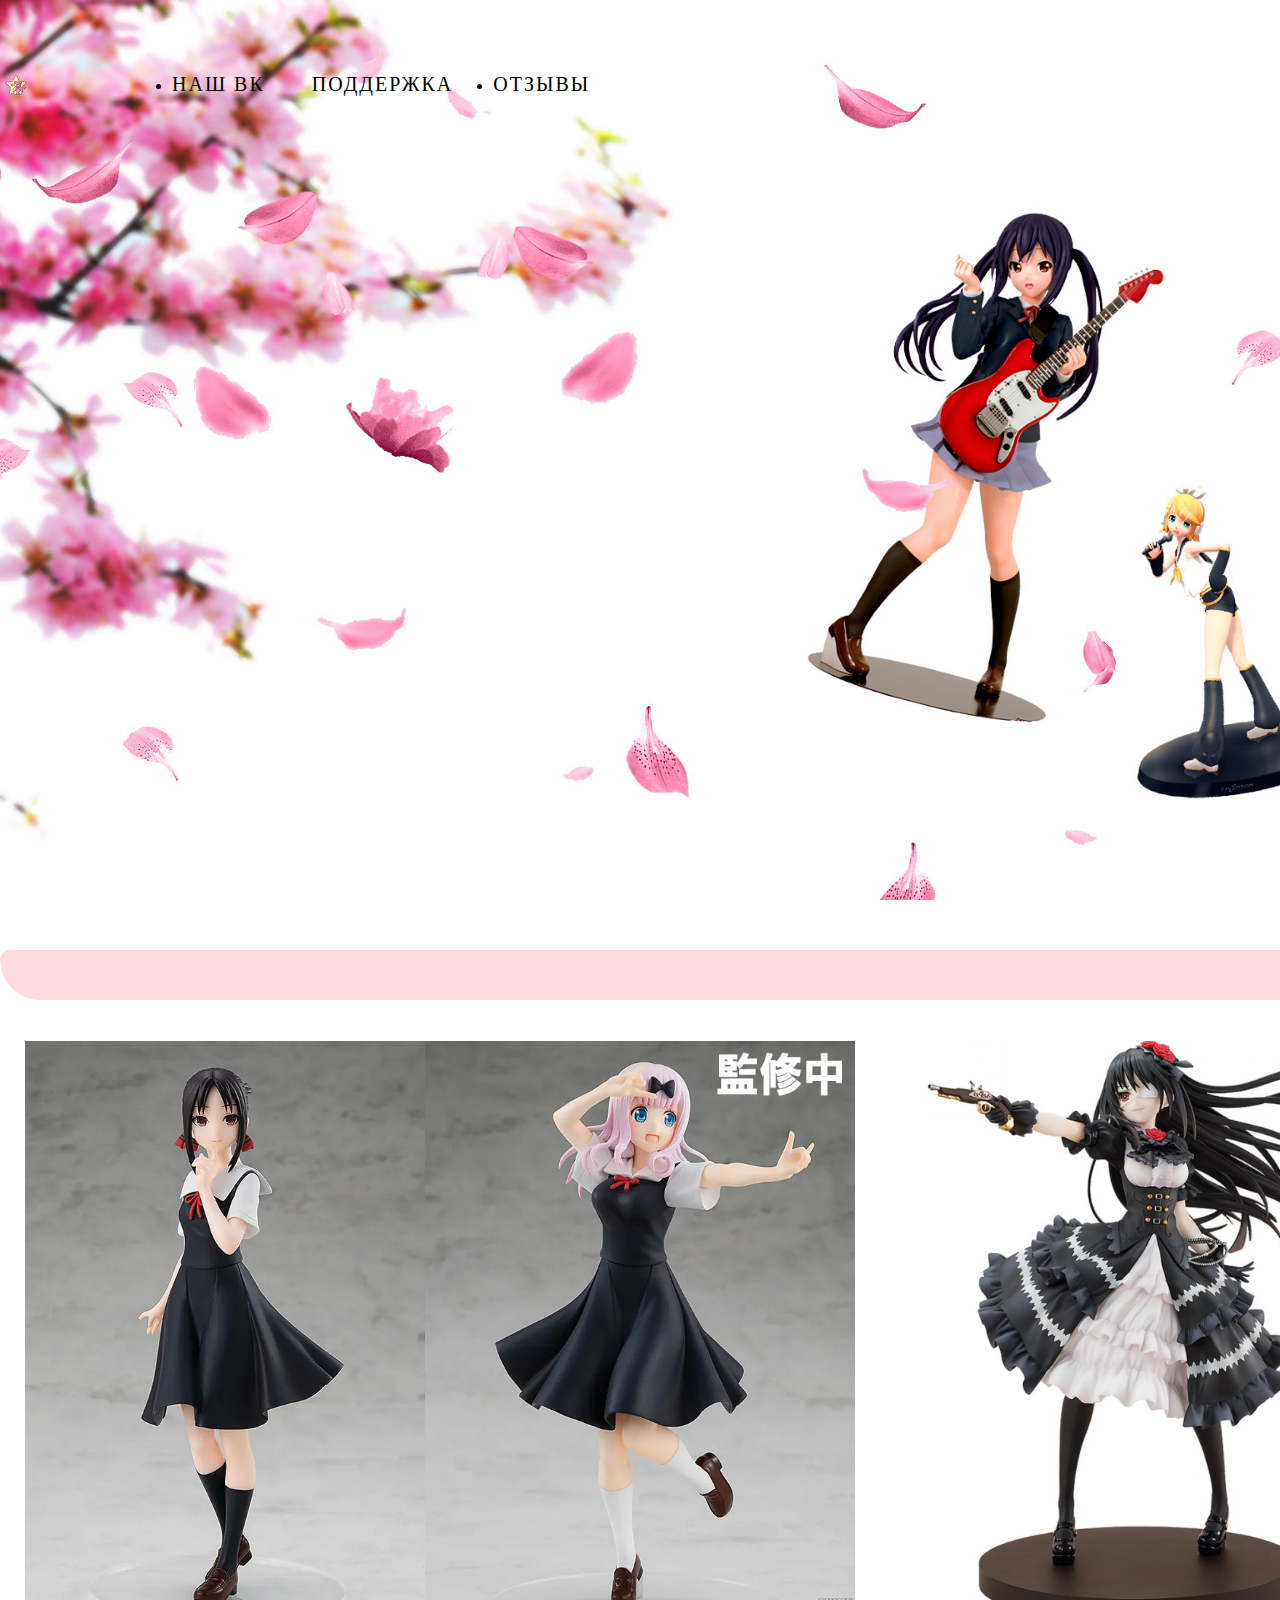
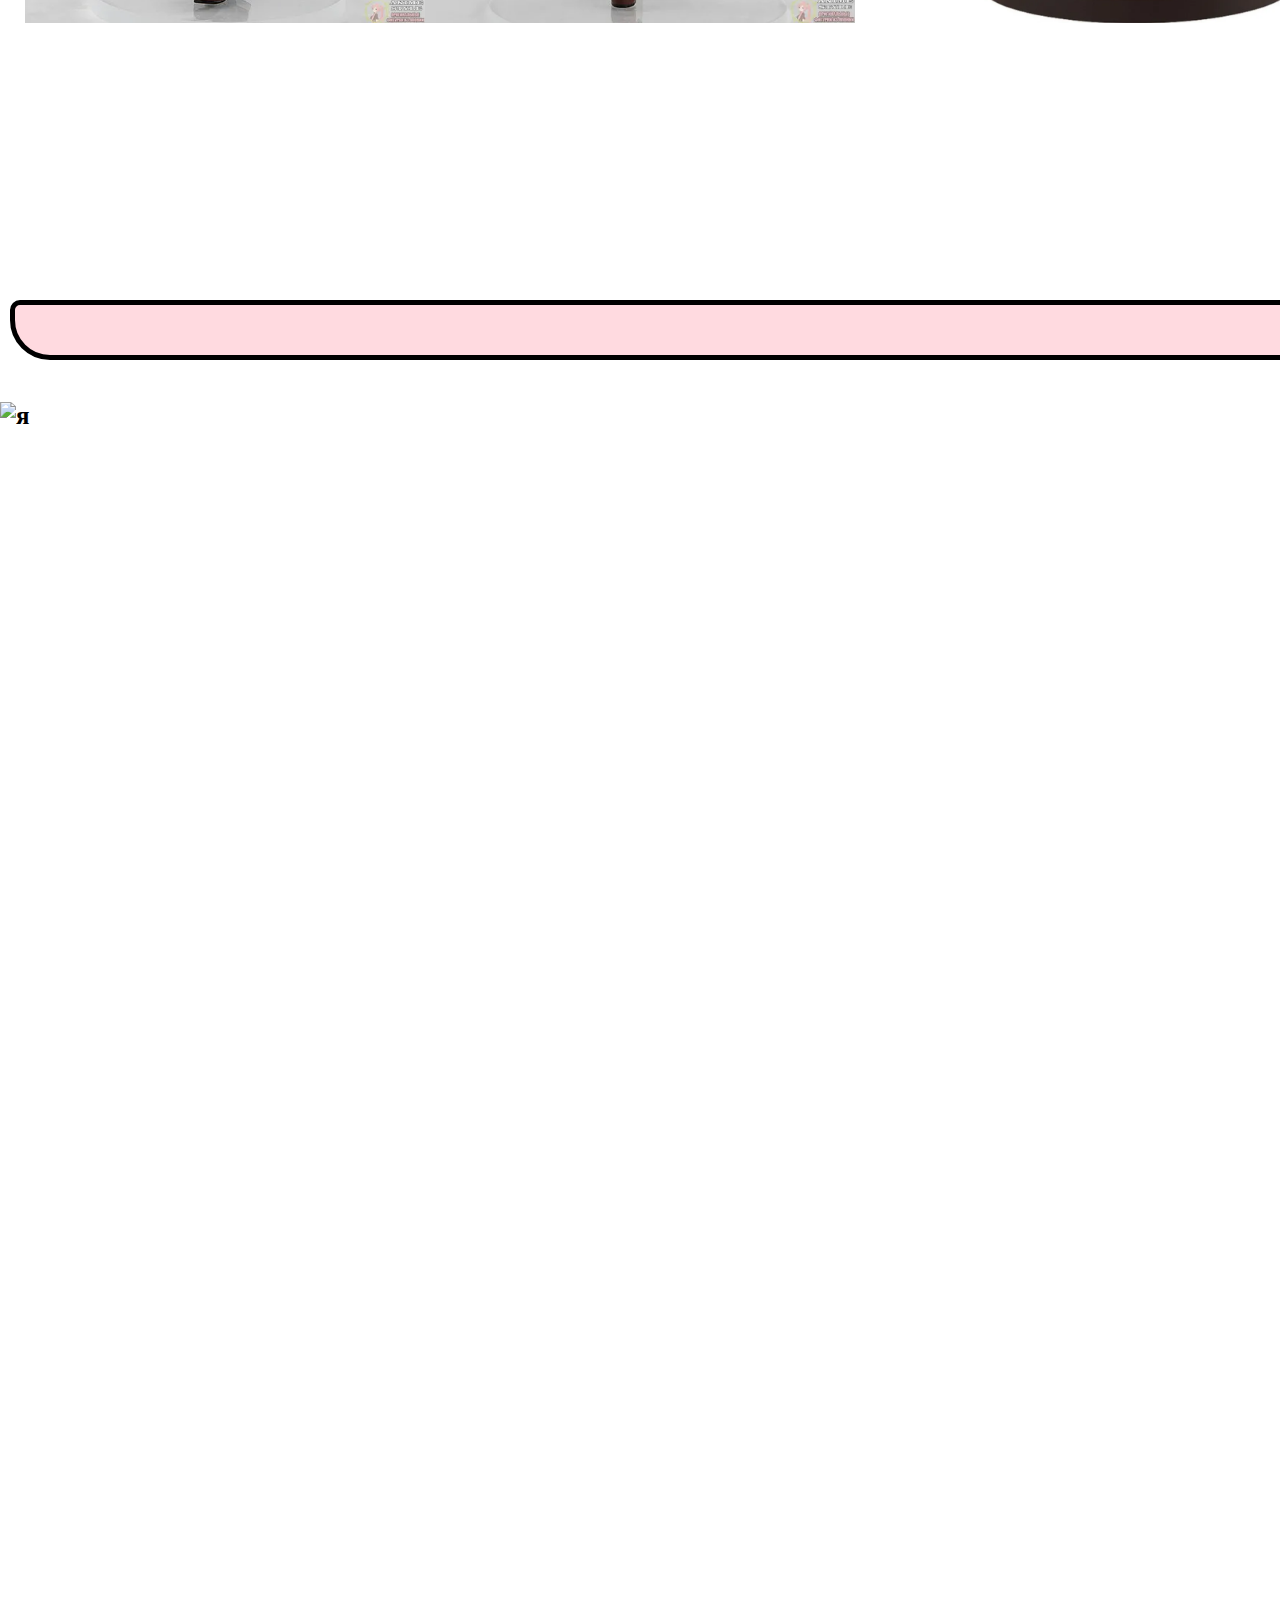
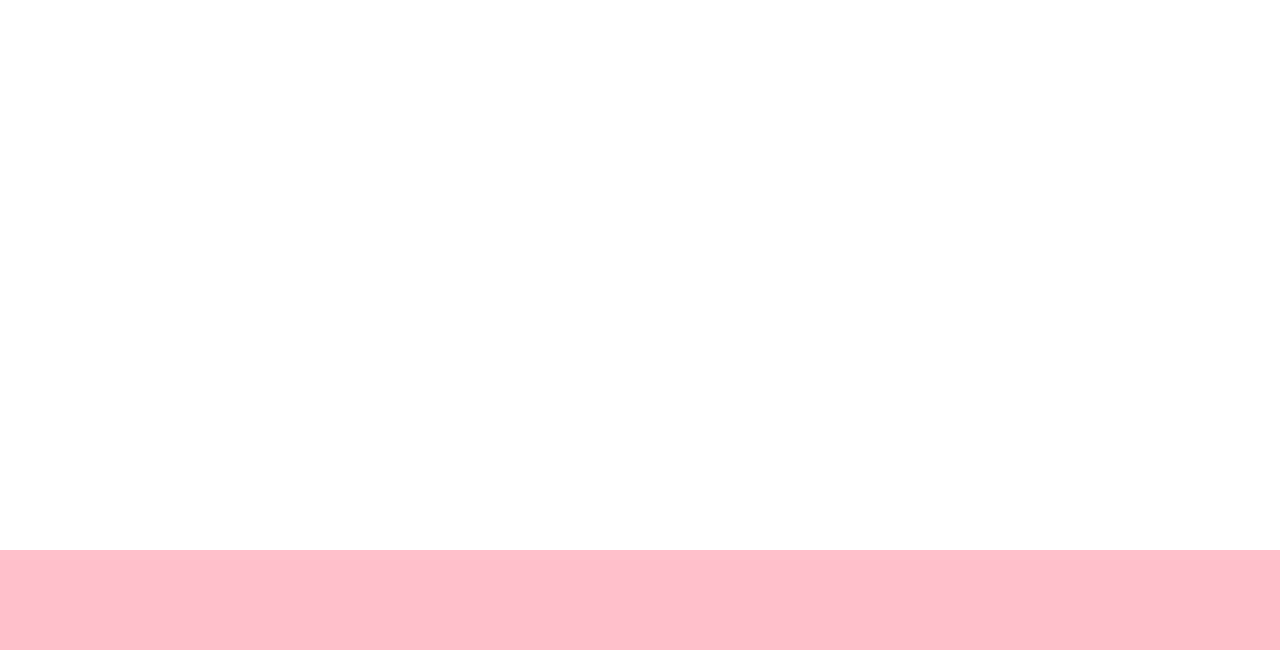
==== index.html @ 80f23e6b "Add files via upload" ====
<!DOCTYPE html>

<html>

<head>
    <meta charset="utf-8">
    <link rel="stylesheet" type="text/css" href="css/css.css">
    <link rel="icon" type="image/png" href="img/favicon.png">
    <meta name="discription" content="Информация обо мне">
    <meta name="kaywords" content="Я,Ирина,Напалкова,Информация,Мне">
<title>Магазин фигурок</title>
</head>

<body>


<header id="header" class="header">
<div class="container">
    <div class="nav">
        <img src="img/favicon.png" alt=bck class="logo">
        <ul class="menu">
            <li     >
                <a href="https://vk.com/we_can_change">
                     наш ВК
                </a>
                <a href="https://github.com/IrinaMacc/site">
                    <i class="fi fi-brands-github"> </i>
                    Поддержка

                </a>
            </li>
            <li>
                <a href="#">
                        Отзывы
                </a>
            </li>
            

        </ul>
        <a href="tel:+79613530724" class="tell">
            +79613530724 
        </a>

    </div>
    <div class="offer">
    
        
        <a href="#" class="btn"></a>

</div>
</header>
<section id="ABOUT" class="ABOUT">
    <p class="gg">
    <div class="container">
        <div class="desc-left">

  
                
           
          
                
              
            </p> 
            <div class="photo"style="text-align: center;">
                <img src="img/anime1.webp"alt="я" 
                width="400px">
                <img src="img/anime2.webp" alt="я"
                width="430px">
                <img src="img/anime4.webp" alt="я"
                width="570px">


                
            </div>
            </section>

            
        
        <a href="#" class="btn"></a>

<section id="somthing" class="somthing">
    <p class="ff">
    <div class="container">
        <div class="desc-right">
            
     
            <h5 class="ira" >
             
            </p>    
            <img src="img/image.png" alt="я"
                width="1400px" height="400px">
                </div>
            </div>  

            <div class="red">
        
    
    </div>

          
            </section>

<section id="about" class="about">
<div class="container">

</div>
</section>

<footer id="footer" class="footer">
    <div class="container"> 

    </div>
</footer>


</body>

</html>
---- css/css.css ----
body{
    padding: 0;
    margin: 0;  
}
h1 {
    color: pink;
}

.irina{
    font-size: 30px;
}
.ira{
    font-size: 25px;
}
.container{
    width: 1170px;
    margin: 0 ;
}
section{
    width: 100%;
    height: 100vh;
    margin-top: 50px;
}
.header {
     background: url('../img/11.jpg') no-repeat center ;
      width: 100%;
      height: 100vh;
     background-size: cover;
}
header a {
    color: #fff;
}
.menu {
    display: flex;
}
  text-transform:uppercase;
}
/*    все капс/
    text-decoration: none;
/    без нижнего подчеркивания*/
    font-size:14px;
}
.menu {
    display: flex;
}
.menu li a {
    text-transform: uppercase;
    text-decoration: none;
    font-size: 20px;
    letter-spacing: 0.1em;
}
.menu li a{
    margin-right: 40px;
    color: black;
}
.tell{
    font-size: 20px;
    text-decoration: none;
    margin-left: auto;
    letter-spacing: 0.1em;
}
.nav {
    display: flex;
    align-items: center;
    padding-top: 57px;
}
.logo{
    margin-right: 100px;
}
.description {
    display: flex;
    justify-content: space-between;
}
.gg {
    font-family: 'Open Sans';
    font-weight: 300px;
    text-align: justify;
    line-height: 1.62em;
    background: rgba(255, 182, 193, 0.5);
    border:5px: solid black;
    width: 100%;
    
    padding: 25px;
    border-radius: 10px 20px 30px 40px;

}
.ff {
    font-family: 'Open Sans';
    font-weight: 300px;
    text-align: justify;
    line-height: 1.62em;
    background: rgba(255, 182, 193, 0.5);
    border:5px solid black;
    width: 100%;
    margin: 10px;
    padding: 25px;
    border-radius: 10px 20px 30px 40px;
}

.footer{
    height: 100px;
    width: 100%;
    background-color: pink;
    margin-top: auto;
}
.photo{
    display: flex;
   justify-content:space-around;
  padding: 25px;
    
}
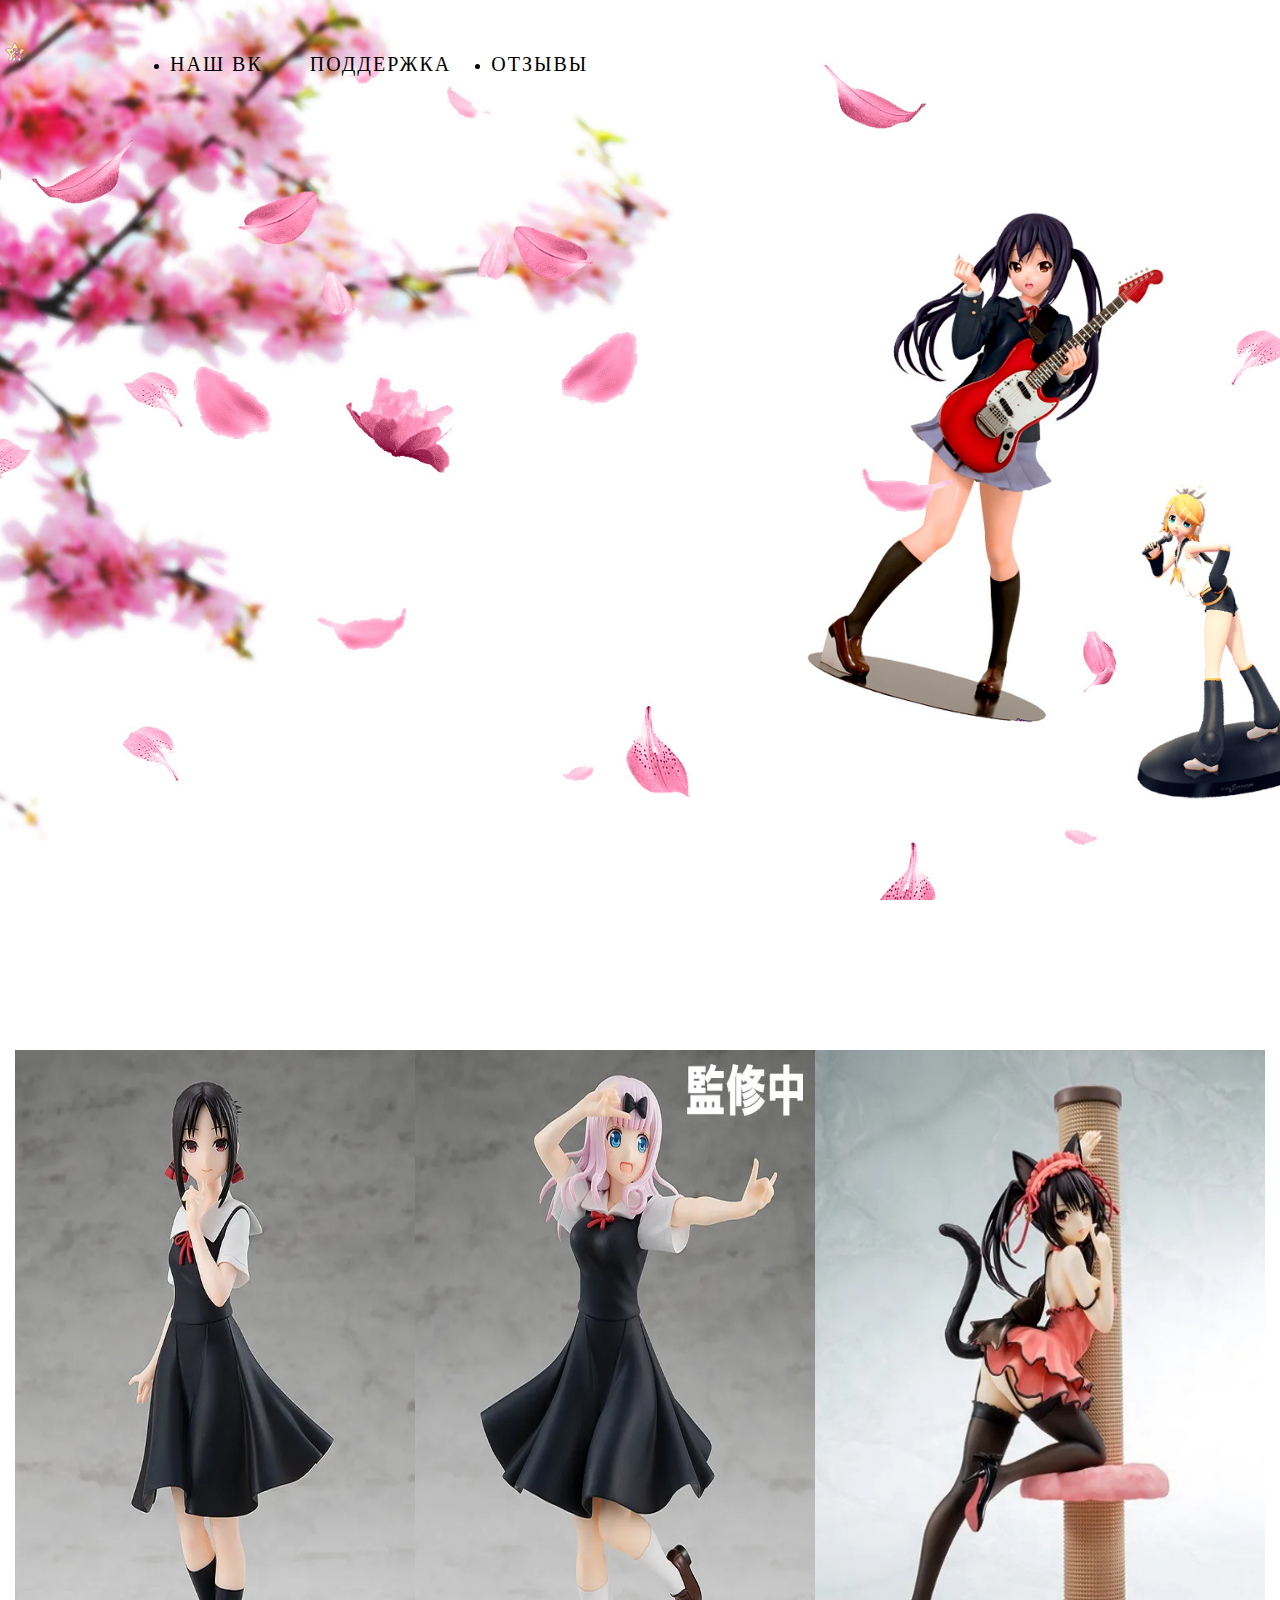
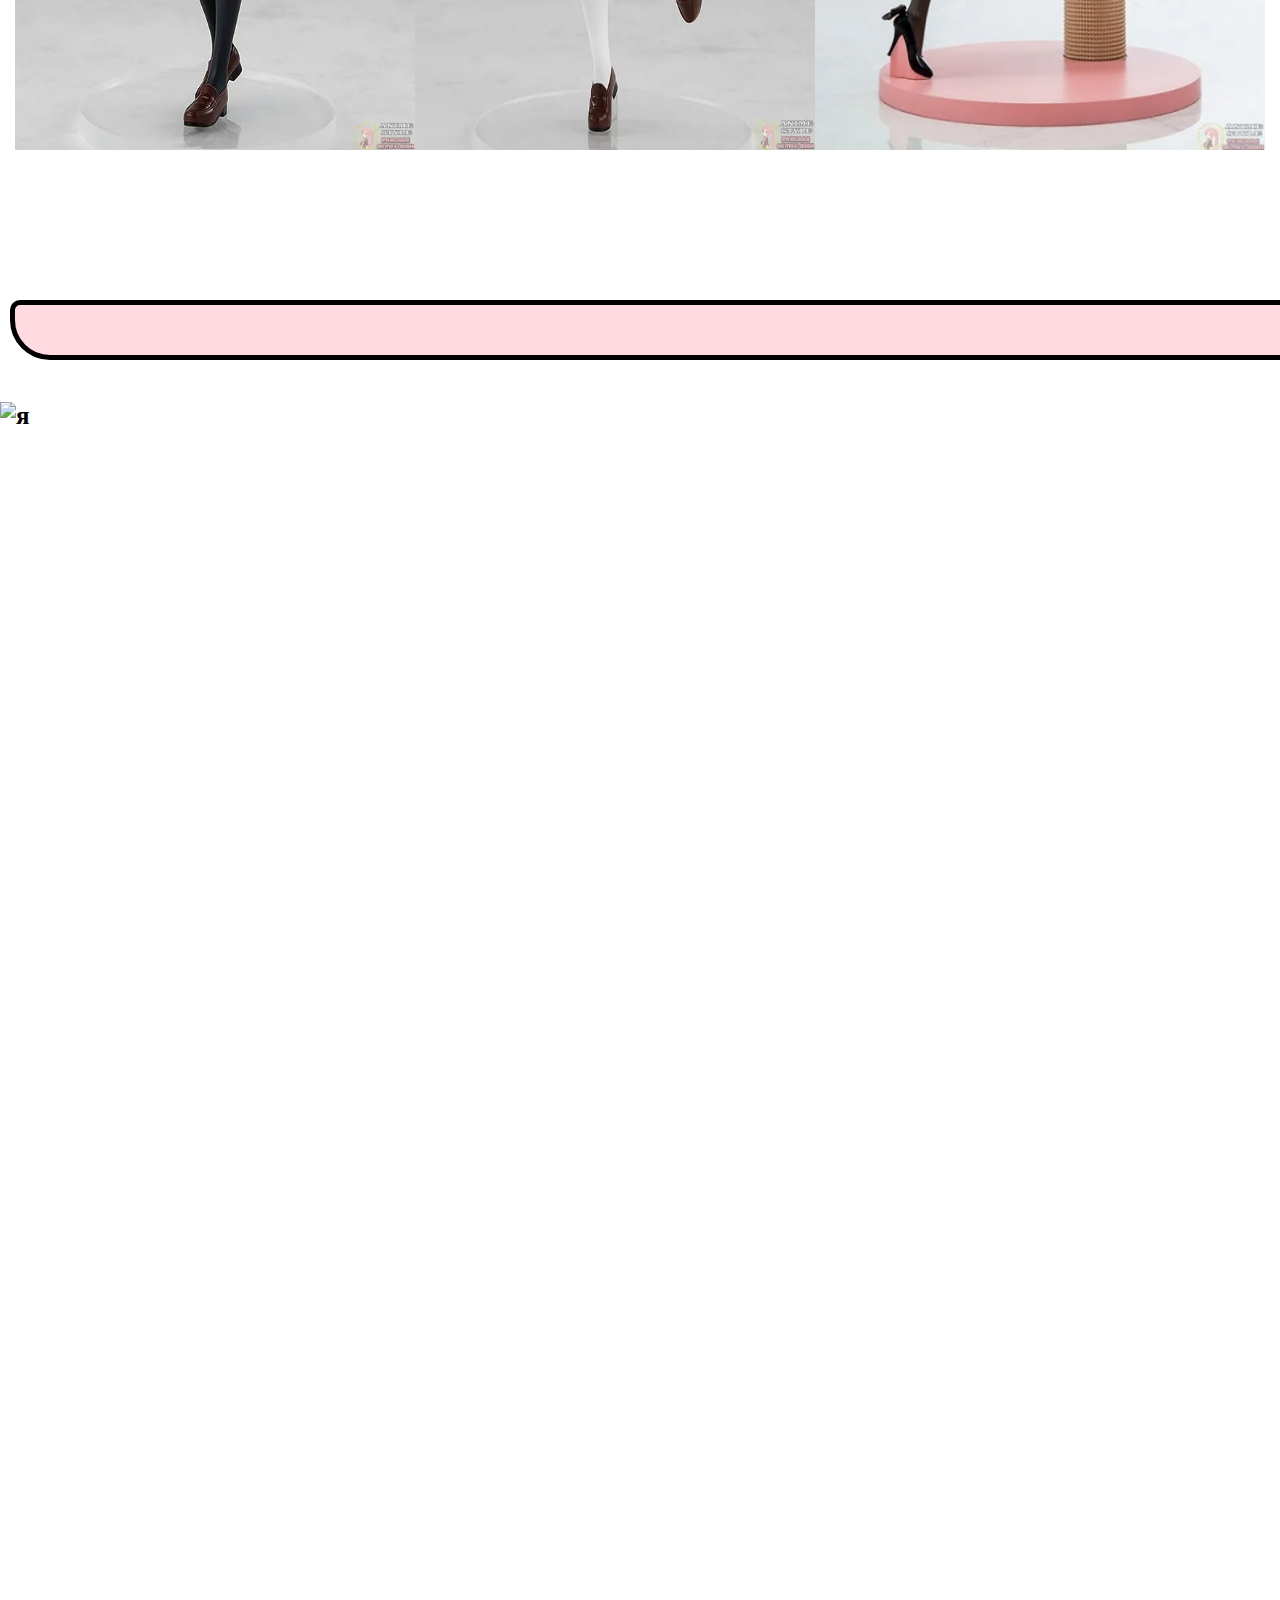
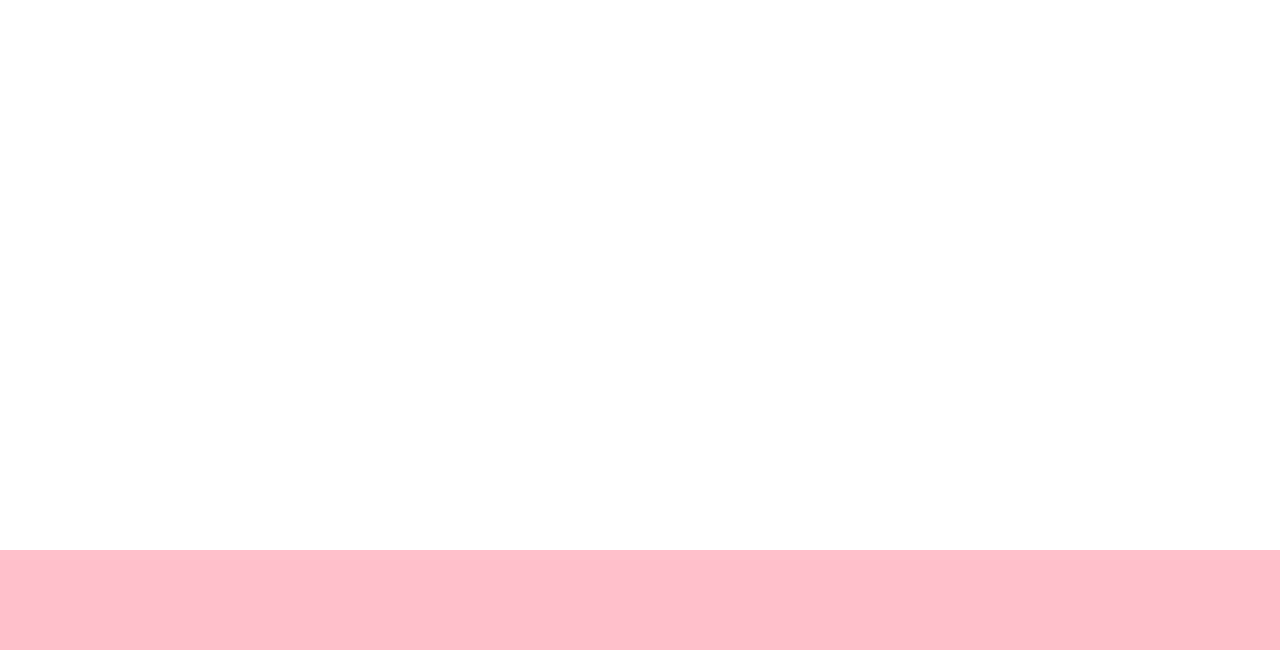
==== commit 6b60e26b: "Add files via upload" ====
--- a/index.html
+++ b/index.html
@@ -50,28 +50,18 @@
 </div>
 </header>
 <section id="ABOUT" class="ABOUT">
-    <p class="gg">
-    <div class="container">
-        <div class="desc-left">
-
-  
-                
-           
-          
-                
-              
-            </p> 
-            <div class="photo"style="text-align: center;">
+    <div id="cAbout" class="container">
+            <div class="photo">
                 <img src="img/anime1.webp"alt="я" 
-                width="400px">
+                width="400px" height="700px" >
                 <img src="img/anime2.webp" alt="я"
-                width="430px">
-                <img src="img/anime4.webp" alt="я"
-                width="570px">
+                width="400px" height="700px">
+                <img src="img/anime3.jpg" alt="я"
+                width="450px" height="700px">
 
 
                 
-            </div>
+            
             </section>
 
             
@@ -107,7 +97,7 @@
 </section>
 
 <footer id="footer" class="footer">
-    <div class="container"> 
+    <div class="containerFooter"> 
 
     </div>
 </footer>
--- a/css/css.css
+++ b/css/css.css
@@ -13,19 +13,25 @@
     font-size: 25px;
 }
 .container{
-    width: 1170px;
-    margin: 0 ;
+    width: 1610px;
+    height: 940px;
+
+
 }
 section{
     width: 100%;
     height: 100vh;
     margin-top: 50px;
+
 }
 .header {
      background: url('../img/11.jpg') no-repeat center ;
       width: 100%;
       height: 100vh;
      background-size: cover;
+     display: flex;
+    justify-content: center;
+    align-items: center;
 }
 header a {
     color: #fff;
@@ -60,9 +66,10 @@
     letter-spacing: 0.1em;
 }
 .nav {
+    padding-top: 57px;
+    justify-content: center;
+    height: 30px;
     display: flex;
-    align-items: center;
-    padding-top: 57px;
 }
 .logo{
     margin-right: 100px;
@@ -103,11 +110,24 @@
     background-color: pink;
     margin-top: auto;
 }
-.photo{
+.photo {
+    width: 100%;
     display: flex;
-   justify-content:space-around;
+   justify-content:space-between;
   padding: 25px;
+  flex-direction:center;
     
+}
+.ABOUT{
+    display: flex;
+    justify-content: center;
+    align-items: center;
+
+}
+#cAbout{
+    display: flex;
+    justify-content: center;
+    align-items: center;
 }
 
    
